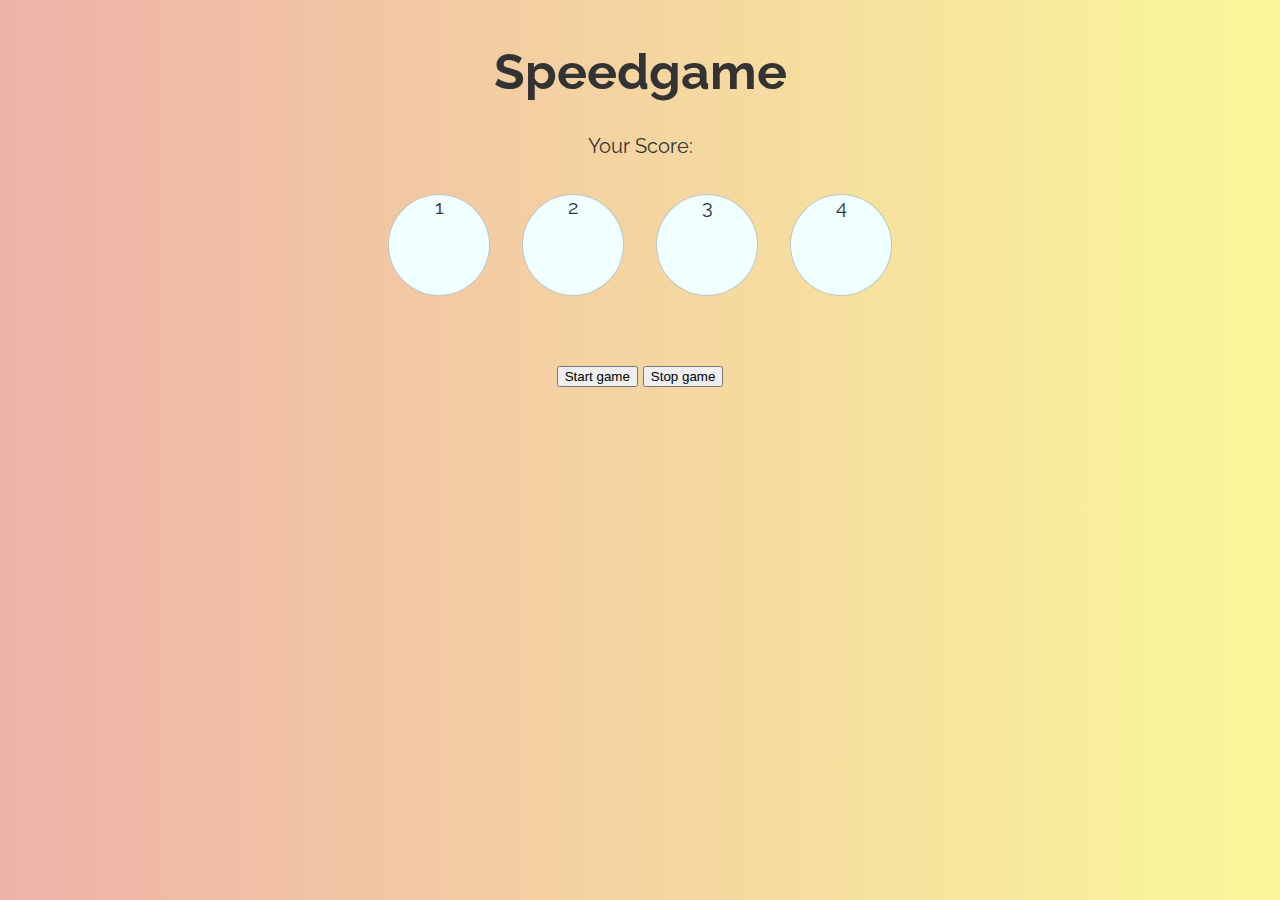
==== Blinking Game/index.html @ 1a760c75 "fatch/await" ====
<!DOCTYPE html>
<html lang="en">
  <head>
    <meta charset="UTF-8" />
    <meta http-equiv="X-UA-Compatible" content="IE=edge" />
    <meta name="viewport" content="width=device-width, initial-scale=1.0" />
    <link rel="stylesheet" href="style.css" />
    <link rel="preconnect" href="https://fonts.gstatic.com" />
    <link
      href="https://fonts.googleapis.com/css2?family=Raleway:wght@300;400&display=swap"
      rel="stylesheet"
    />
    <title>Blinking Game</title>
  </head>
  <body>
    <main>
      <h1>Speedgame</h1>

      <p>Your Score: <span id="score"></span></p>
      <section id="circles">
        <div class="circle">1</div>
        <div class="circle">2</div>
        <div class="circle">3</div>
        <div class="circle">4</div>
      </section>
      <button id="start">Start game</button>
      <button id="stop">Stop game</button>

      <section id="popup">
        <p id="close">Close X</p>
        <h2>Ups,game over!</h2>
        <p id="final"></p>
      </section>
    </main>
    <script src="script.js"></script>
  </body>
</html>
---- Blinking Game/style.css ----
body {
  background-image: linear-gradient(to right, #eeada3f1, #f7f463a6);
  height: 100%;
  background-repeat: no-repeat;
  background-attachment: fixed;
  color: #333;
  display: flex;
  justify-content: center;
  font-size: 20px;
  font-family: "Raleway", sans-serif;
}
main {
  text-align: center;
  position: relative;
}

h1 {
  font-size: 50px;
}

/*Circles*/
#circles {
  display: flex;
  justify-content: center;
  margin-bottom: 50px;
}

.circle {
  height: 100px;
  width: 100px;
  background-color: azure;
  border-radius: 50%;
  display: inline-block;
  margin: 1rem;
  border: 1px solid rgba(51, 51, 51, 0.274);
}

.circle:hover {
  box-shadow: 1px 1px 8px #888888;
}

.active {
  background-color: coral;
}

/*popup*/
#popup {
  display: none;
  background-color: rgb(255, 255, 255);
  width: 80%;
  min-height: 200px;
  position: absolute;
  left: 3rem;
  top: 18rem;
}

#popup > p {
  margin: 0;
}

#close {
  text-align: right;
  font-size: 14px;
}
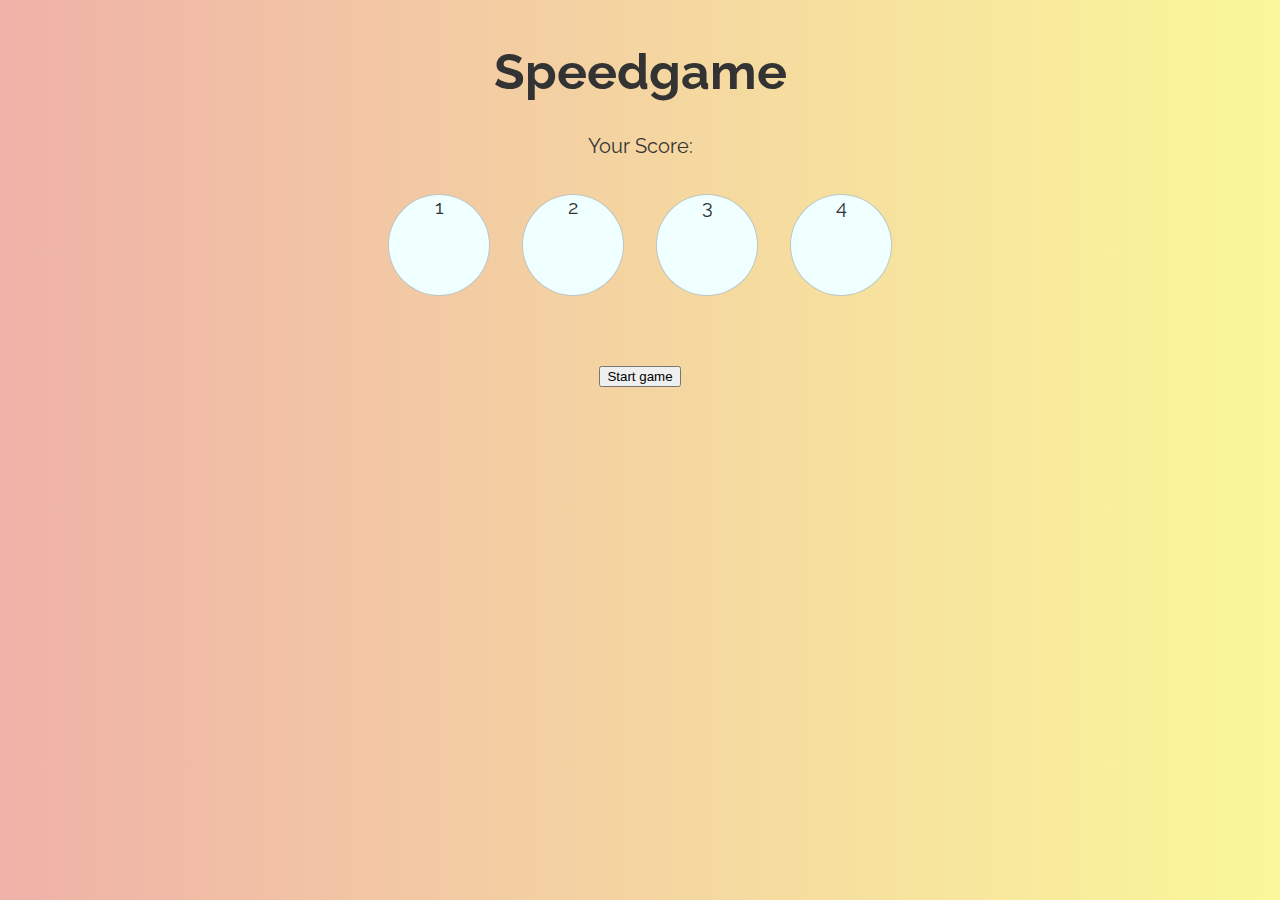
==== commit a482a32e: "main task list is done" ====
--- a/Blinking Game/index.html
+++ b/Blinking Game/index.html
@@ -28,7 +28,7 @@
 
       <section id="popup">
         <p id="close">Close X</p>
-        <h2>Ups,game over!</h2>
+        <h2>Ups,game is over!</h2>
         <p id="final"></p>
       </section>
     </main>
--- a/Blinking Game/style.css
+++ b/Blinking Game/style.css
@@ -16,6 +16,10 @@
 
 h1 {
   font-size: 50px;
+}
+#stop {
+  display: none;
+  margin: 0 auto;
 }
 
 /*Circles*/
@@ -51,7 +55,7 @@
   min-height: 200px;
   position: absolute;
   left: 3rem;
-  top: 18rem;
+  top: 19rem;
 }
 
 #popup > p {
@@ -60,5 +64,6 @@
 
 #close {
   text-align: right;
-  font-size: 14px;
+  font-size: 20px;
+  cursor: pointer;
 }
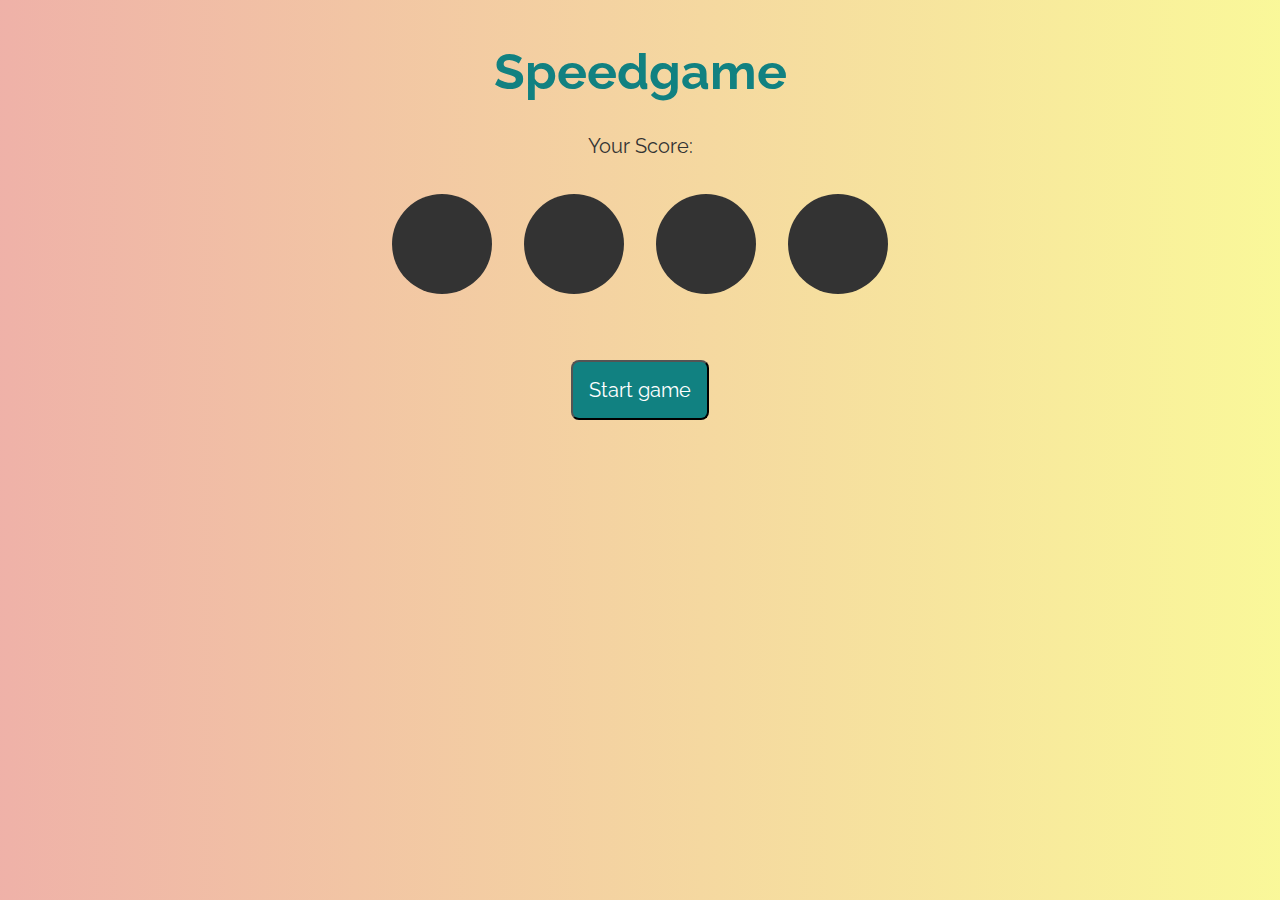
==== commit 72c111d3: "+music+image+style" ====
--- a/Blinking Game/index.html
+++ b/Blinking Game/index.html
@@ -18,10 +18,10 @@
 
       <p>Your Score: <span id="score"></span></p>
       <section id="circles">
-        <div class="circle">1</div>
-        <div class="circle">2</div>
-        <div class="circle">3</div>
-        <div class="circle">4</div>
+        <div class="circle"></div>
+        <div class="circle"></div>
+        <div class="circle"></div>
+        <div class="circle"></div>
       </section>
       <button id="start">Start game</button>
       <button id="stop">Stop game</button>
@@ -31,6 +31,10 @@
         <h2>Ups,game is over!</h2>
         <p id="final"></p>
       </section>
+      <section id="popup-level">
+        <h2>Congratulations! You go to level <span id="level"></span></h2>
+        <button id="continue">Continue</button>
+      </section>
     </main>
     <script src="script.js"></script>
   </body>
--- a/Blinking Game/style.css
+++ b/Blinking Game/style.css
@@ -16,10 +16,23 @@
 
 h1 {
   font-size: 50px;
+  color: rgb(17, 129, 129);
 }
 #stop {
   display: none;
   margin: 0 auto;
+}
+button {
+  padding: 1rem;
+  background-color: rgb(17, 129, 129);
+  color: white;
+  font-size: 20px;
+  font-family: "Raleway", sans-serif;
+  border-radius: 0.5rem;
+  -webkit-border-radius: 0.5rem;
+  -moz-border-radius: 0.5rem;
+  -ms-border-radius: 0.5rem;
+  -o-border-radius: 0.5rem;
 }
 
 /*Circles*/
@@ -28,8 +41,15 @@
   justify-content: center;
   margin-bottom: 50px;
 }
-
 .circle {
+  height: 100px;
+  width: 100px;
+  background-color: #333;
+  border-radius: 50%;
+  display: inline-block;
+  margin: 1rem;
+}
+.circle-game {
   height: 100px;
   width: 100px;
   background-color: azure;
@@ -39,12 +59,13 @@
   border: 1px solid rgba(51, 51, 51, 0.274);
 }
 
-.circle:hover {
+.circle-game:hover {
   box-shadow: 1px 1px 8px #888888;
 }
 
 .active {
-  background-color: coral;
+  /*background-color: coral;*/
+  background-image: url("palm.png");
 }
 
 /*popup*/
@@ -58,7 +79,18 @@
   top: 19rem;
 }
 
-#popup > p {
+#popup-level {
+  display: none;
+  background-color: rgb(255, 255, 255);
+  width: 80%;
+  min-height: 230px;
+  position: absolute;
+  left: 3rem;
+  top: 12rem;
+}
+
+#popup > p,
+#popup-level > p {
   margin: 0;
 }
 
